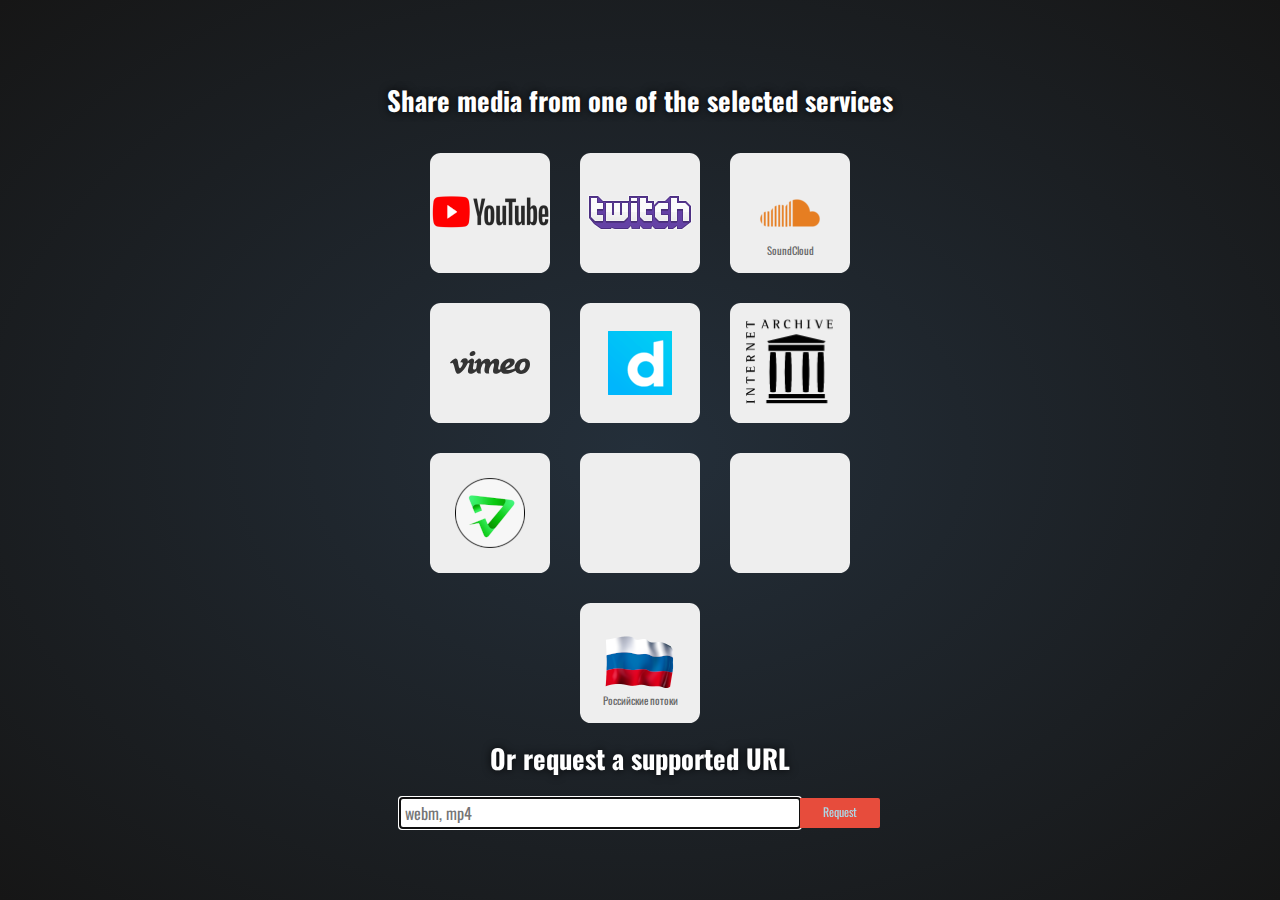
==== index.html @ d101bf5d "Rozskins-Cinema-Search" ====
<!doctype html>
<html>

<head>
    <meta charset="utf-8">
    <link rel="stylesheet" href="./styles/request.css">
</head>

<body>

    <div style="position:absolute;top:0;left:0;right:0;bottom:0;">
        <section class="content-container">

            <h1>Share media from one of the selected services</h1>

            <div class="services">

                <span class="media-service logo-youtube" data-href="https://www.youtube.com/"
                    onclick="selectService(this);" onmouseover="hoverService();">&nbsp;</span>

                <span class="media-service subtext logo-twitch" data-href="https://www.twitch.tv/"
                    onclick="selectService(this);" onmouseover="hoverService();">&nbsp;</span>

                <span class="media-service subtext logo-soundcloud" data-href="https://soundcloud.com/discover"
                    onclick="selectService(this);" onmouseover="hoverService();">SoundCloud</span>

                <span class="media-service subtext logo-vimeo" data-href="https://vimeo.com/watch"
                    onclick="selectService(this);" onmouseover="hoverService();">&nbsp;</span>

                <span class="media-service subtext logo-dailymotion" data-href="https://www.dailymotion.com/"
                    onclick="selectService(this);" onmouseover="hoverService();">&nbsp;</span>

                <span class="media-service subtext logo-archive" data-href="https://archive.org/details/movies"
                    onclick="selectService(this);" onmouseover="hoverService();">&nbsp;</span>

                <span class="media-service subtext logo-yugen" data-href="https://yugen.to"
                    onclick="selectService(this);" onmouseover="hoverService();">&nbsp;</span>
					
                <span class="media-service subtext logo-xvideos" data-href="https://xvideos.com"
                    onclick="selectService(this);" onmouseover="hoverService();">&nbsp;</span>
					
				<span class="media-service subtext logo-hentaibar" data-href="https://hentaibar.com"
                    onclick="selectService(this);" onmouseover="hoverService();">&nbsp;</span>	

                <span class="media-service subtext logo-ru" data-href="./ru.html"
                    onclick="selectService(this);" onmouseover="hoverService();">Российские потоки</span>

            </div>

            <div class="url-container">
                <h1 class="url-notice">Or request a supported URL</h1>
                <input id="urlinput" type="text" class="url-input" placeholder="webm, mp4" autofocus="true"
                    onkeydown="onUrlKeyDown(event);"><a href="javascript:requestUrl();" class="url-submit">Request</a>
            </div>

        </section>
    </div>

    <link href="https://fonts.googleapis.com/css?family=Oswald" rel="stylesheet">

    <script src="./scripts/request.js"></script>

</body>

</html>
---- styles/request.css ----
@import "./lib/normalize.css";
html,
body {
	width: 100%;
	height: 100%;
	margin: 0;
	padding: 0;
}
* {
	-webkit-box-sizing: border-box;
	box-sizing: border-box;
}
*::selection {
	background: rgba(255, 255, 255, 0.11);
}
body {
	background: -webkit-radial-gradient(
		center,
		ellipse cover,
		#242f3a 0%,
		#161616 100%
	);
	color: white;
	font-family: "Oswald", sans-serif;
}
.content-container {
	width: 100%;
	height: 100%;
	display: -webkit-box;
	-webkit-box-orient: vertical;
	-webkit-box-align: center;
	-webkit-box-pack: center;
	overflow: auto;
}
h1 {
	font-size: 20pt;
	text-shadow: 0px 0px 8px rgba(0, 0, 0, 0.88);
}
.services {
	text-align: center;
	font-size: 0;
	max-width: 540px;
}
.services:after {
	content: "";
	display: table;
	clear: both;
}
.services > .media-service {
	width: 120px;
	height: 120px;
	margin: 15px;
	display: inline-block;
	background-color: #eee;
	background-repeat: no-repeat;
	background-position: center center;
	border-radius: 8pt;
	font-size: 8pt;
	line-height: 194px;
	cursor: pointer;
	color: transparent;
}
.services > .media-service:hover {
	box-shadow: 0px 10px 33px rgba(0, 0, 0, 0.66);
}
.services > .media-service.subtext {
	color: #666;
}
.logo-youtube {
	background-image: url(../images/logos/youtube.png);
}
.logo-twitch {
	background-image: url(../images/logos/twitch.png);
}
.logo-soundcloud {
	background-image: url(../images/logos/soundcloud.png);
}
.logo-vimeo {
	background-image: url(../images/logos/vimeo.svg);
	background-size: 80px;
}
.logo-dailymotion {
	background-image: url(../images/logos/dailymotion.png);
}
.logo-archive {
	background-image: url(../images/logos/archive.png);
}
.logo-yugen {
	background-image: url(../images/logos/yugen.png);
}
.logo-vk {
	background-image: url(../images/logos/vk.png);
	background-size: 75px;
}
.logo-sibnet {
	background-image: url(../images/logos/sibnet.png);
	background-size: 75px;
}
.logo-ok {
	background-image: url(../images/logos/okru.png);
	background-size: 75px;
}
.logo-rutube {
	background-image: url(../images/logos/rutube.jpg);
	background-size: 50px;
}

.logo-ru {
	background-image: url(../images/russia.png);
}
.notice {
	text-align: center;
	color: rgba(255, 255, 255, 0.44);
	line-height: 16pt;
}
.notice a,
.notice a:visited,
.notice a:hover {
	color: rgba(0, 139, 253, 0.88);
}
.notice a:hover {
	text-decoration: none;
}
.url-notice {
	margin: 0 0 20px 0;
}
.url-container {
	width: 480px;
	text-align: center;
	margin-bottom: 10px;
}
.url-input {
	color: #000;
	left: 0;
	padding: 5px;
	height: 30px;
	width: 400px;
	float: left;
	z-index: 2;
	border: none;
	border-radius: 2px 0 0 2px;
}
.url-submit {
	display: inline-block;
	float: left;
	width: 80px;
	height: 30px;
	padding: 5px;
	background: #e74c3c;
	color: white;
	line-height: 18px;
	text-decoration: none;
	text-align: center;
	font-size: 12px;
	border: none;
	border-radius: 0 2px 2px 0;
}
.url-submit:hover {
	background: #c0392b;
}
.url-submit:active {
	background: #e74c3c;
}
@media all and (max-width: 730px) {
	.media-service {
		margin: 10px;
	}
}
@media all and (max-width: 570px) {
	h1 {
		font-size: 14pt;
	}
	.media-service {
		margin: 2px;
		width: 110px;
		height: 110px;
	}
}
a[href] {
	color: lightblue;
}
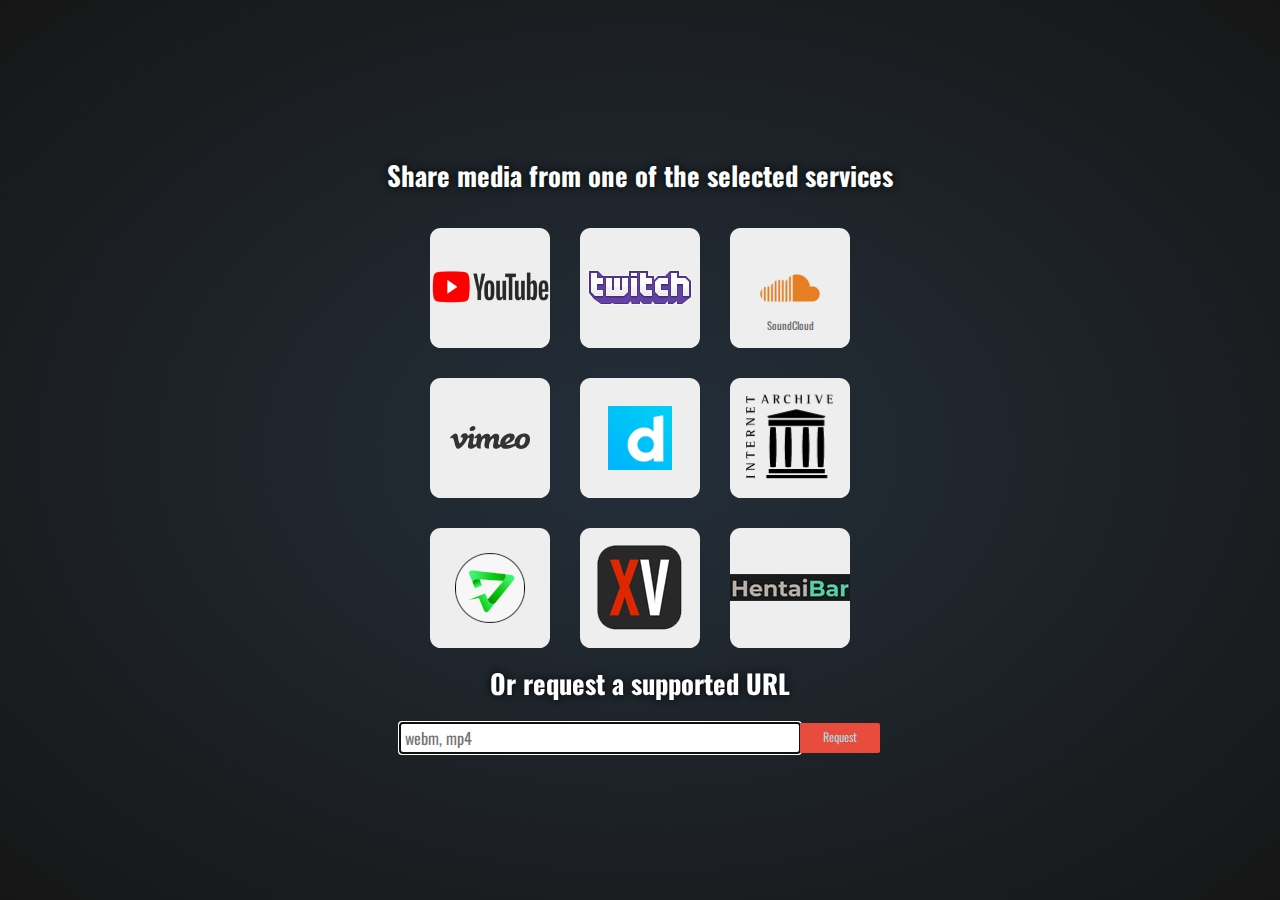
==== commit 258cab97: "Update index.html" ====
--- a/index.html
+++ b/index.html
@@ -42,8 +42,6 @@
 				<span class="media-service subtext logo-hentaibar" data-href="https://hentaibar.com"
                     onclick="selectService(this);" onmouseover="hoverService();">&nbsp;</span>	
 
-                <span class="media-service subtext logo-ru" data-href="./ru.html"
-                    onclick="selectService(this);" onmouseover="hoverService();">Российские потоки</span>
 
             </div>
 
--- a/styles/request.css
+++ b/styles/request.css
@@ -84,6 +84,12 @@
 }
 .logo-archive {
 	background-image: url(../images/logos/archive.png);
+}
+.logo-xvideos {
+	background-image: url(../images/logos/xvideos.png);
+}
+.logo-hentaibar {
+	background-image: url(../images/logos/hentaibar.jpg);
 }
 .logo-yugen {
 	background-image: url(../images/logos/yugen.png);
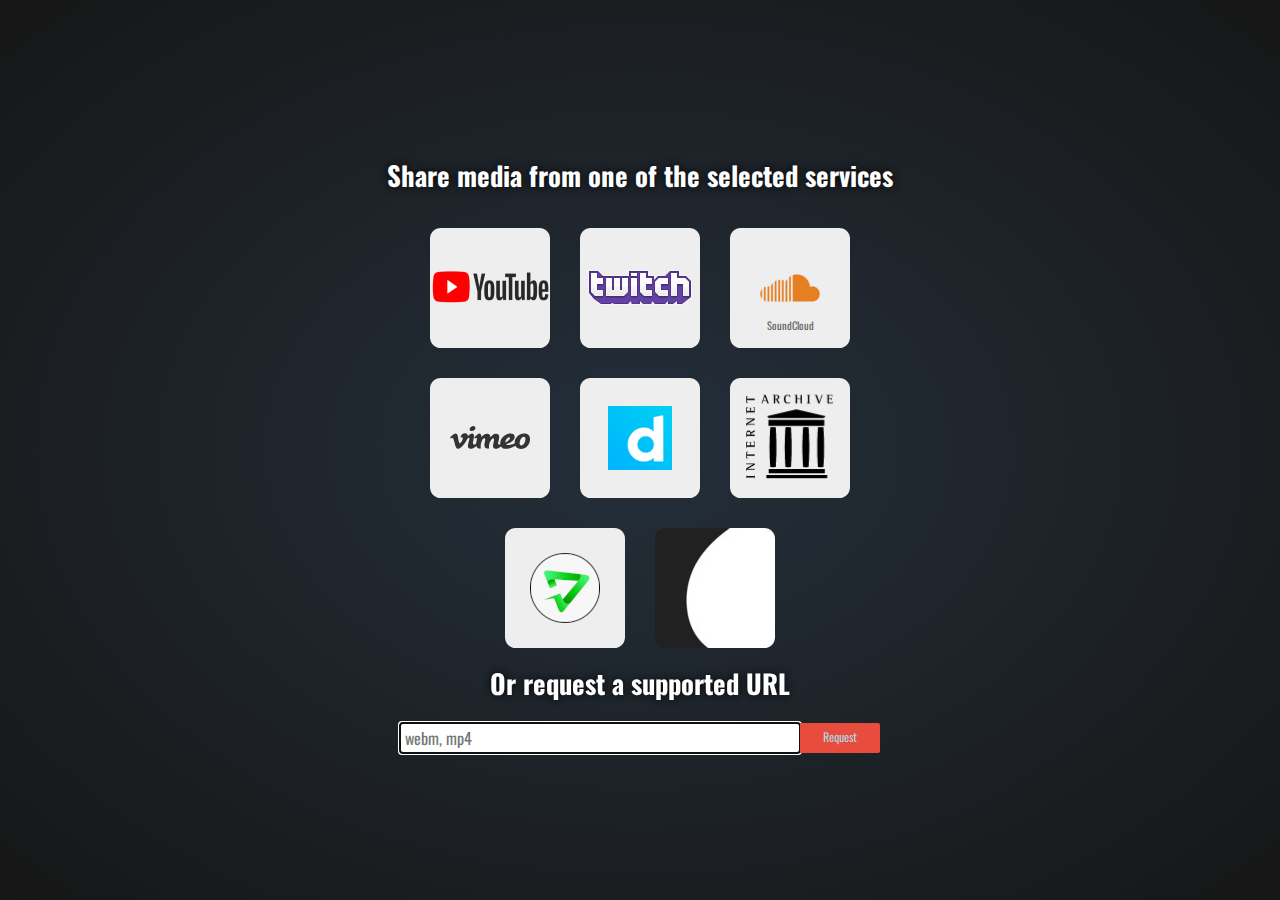
==== commit 0fb595b0: "added phub" ====
--- a/index.html
+++ b/index.html
@@ -36,12 +36,8 @@
                 <span class="media-service subtext logo-yugen" data-href="https://yugen.to"
                     onclick="selectService(this);" onmouseover="hoverService();">&nbsp;</span>
 					
-                <span class="media-service subtext logo-xvideos" data-href="https://xvideos.com"
-                    onclick="selectService(this);" onmouseover="hoverService();">&nbsp;</span>
-					
-				<span class="media-service subtext logo-hentaibar" data-href="https://hentaibar.com"
+				<span class="media-service subtext logo-adult" data-href="./adult.html"
                     onclick="selectService(this);" onmouseover="hoverService();">&nbsp;</span>	
-
 
             </div>
 
--- a/styles/request.css
+++ b/styles/request.css
@@ -85,11 +85,17 @@
 .logo-archive {
 	background-image: url(../images/logos/archive.png);
 }
+.logo-adult {
+	background-image: url(../images/logos/adult.webp);
+}
+.logo-hentaibar {
+	background-image: url(../images/logos/hentaibar.jpg);
+}
 .logo-xvideos {
 	background-image: url(../images/logos/xvideos.png);
 }
-.logo-hentaibar {
-	background-image: url(../images/logos/hentaibar.jpg);
+.logo-pornhub {
+	background-image: url(../images/logos/pornhub.png);
 }
 .logo-yugen {
 	background-image: url(../images/logos/yugen.png);
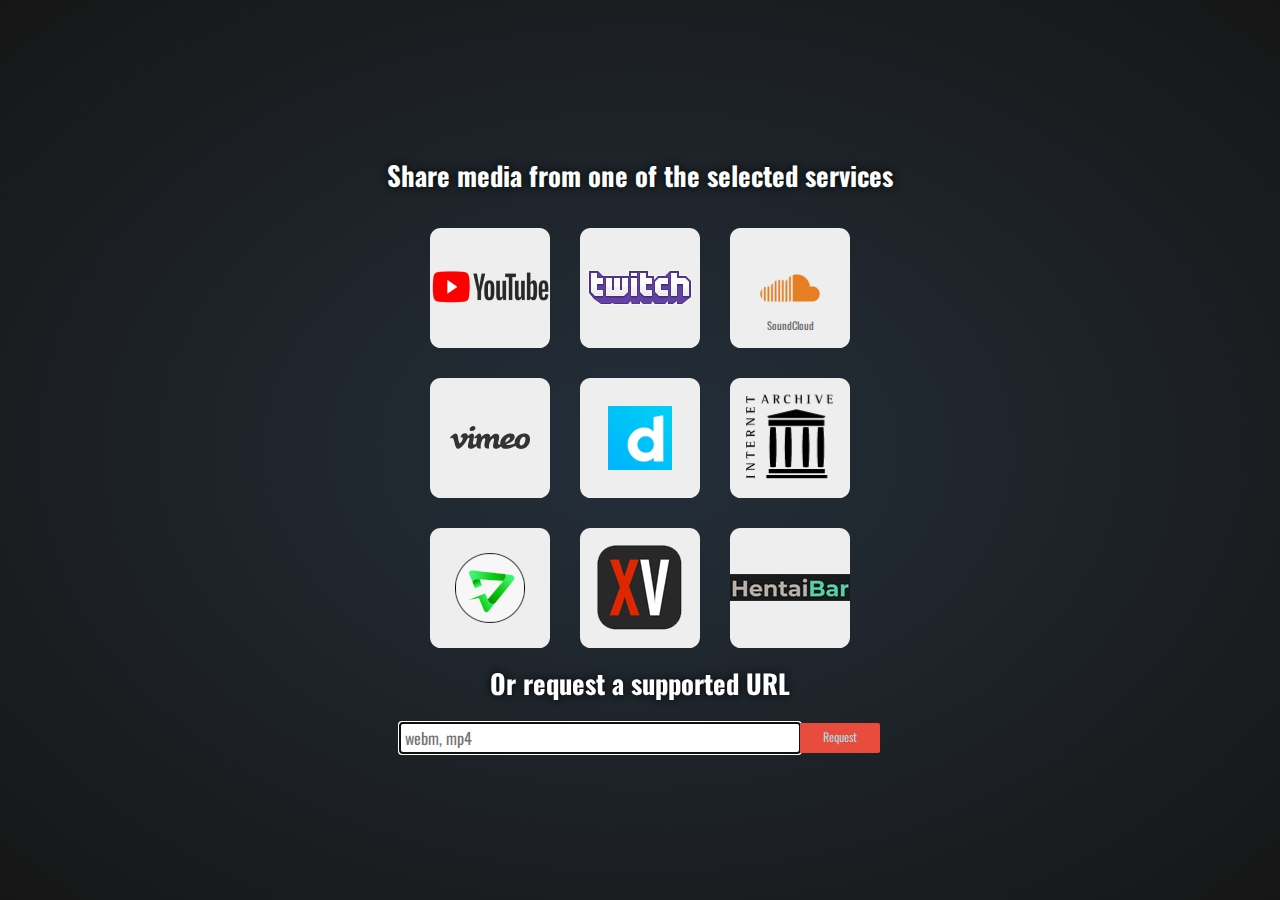
==== commit 4d7ce40f: "Merge branch 'main' of https://github.com/Rozskin/Rozskin.github.io" ====
--- a/index.html
+++ b/index.html
@@ -36,8 +36,12 @@
                 <span class="media-service subtext logo-yugen" data-href="https://yugen.to"
                     onclick="selectService(this);" onmouseover="hoverService();">&nbsp;</span>
 					
-				<span class="media-service subtext logo-adult" data-href="./adult.html"
+                <span class="media-service subtext logo-xvideos" data-href="https://xvideos.com"
+                    onclick="selectService(this);" onmouseover="hoverService();">&nbsp;</span>
+					
+		<span class="media-service subtext logo-hentaibar" data-href="https://hentaibar.com"
                     onclick="selectService(this);" onmouseover="hoverService();">&nbsp;</span>	
+
 
             </div>
 
@@ -56,4 +60,4 @@
 
 </body>
 
-</html>+</html>
--- a/styles/request.css
+++ b/styles/request.css
@@ -86,7 +86,7 @@
 	background-image: url(../images/logos/archive.png);
 }
 .logo-adult {
-	background-image: url(../images/logos/adult.webp);
+	background-image: url(../images/logos/adult.png);
 }
 .logo-hentaibar {
 	background-image: url(../images/logos/hentaibar.jpg);
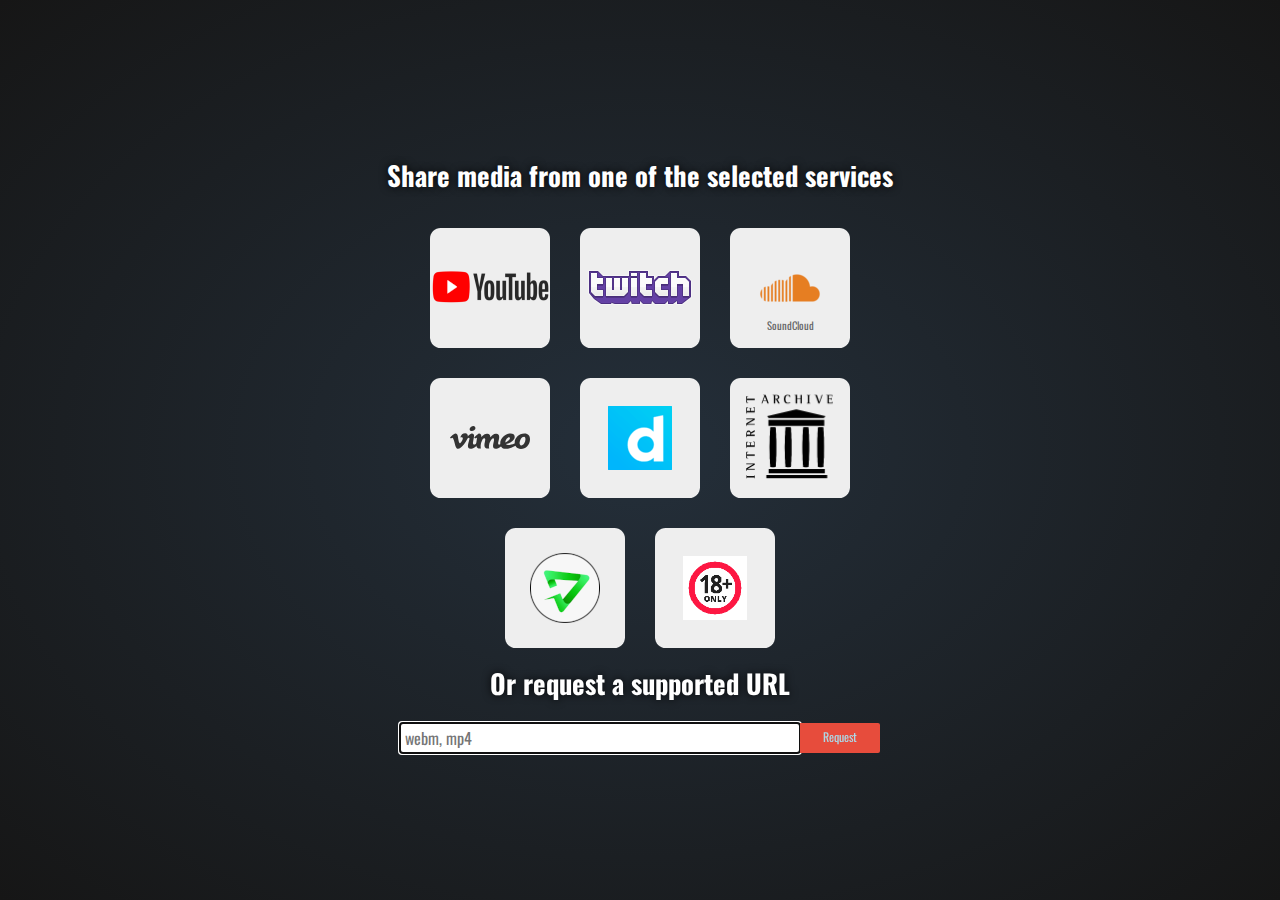
==== commit 6a149482: "fixed the fixed" ====
--- a/index.html
+++ b/index.html
@@ -36,12 +36,8 @@
                 <span class="media-service subtext logo-yugen" data-href="https://yugen.to"
                     onclick="selectService(this);" onmouseover="hoverService();">&nbsp;</span>
 					
-                <span class="media-service subtext logo-xvideos" data-href="https://xvideos.com"
-                    onclick="selectService(this);" onmouseover="hoverService();">&nbsp;</span>
-					
-		<span class="media-service subtext logo-hentaibar" data-href="https://hentaibar.com"
+				<span class="media-service subtext logo-adult" data-href="./adult.html"
                     onclick="selectService(this);" onmouseover="hoverService();">&nbsp;</span>	
-
 
             </div>
 
@@ -60,4 +56,4 @@
 
 </body>
 
-</html>
+</html>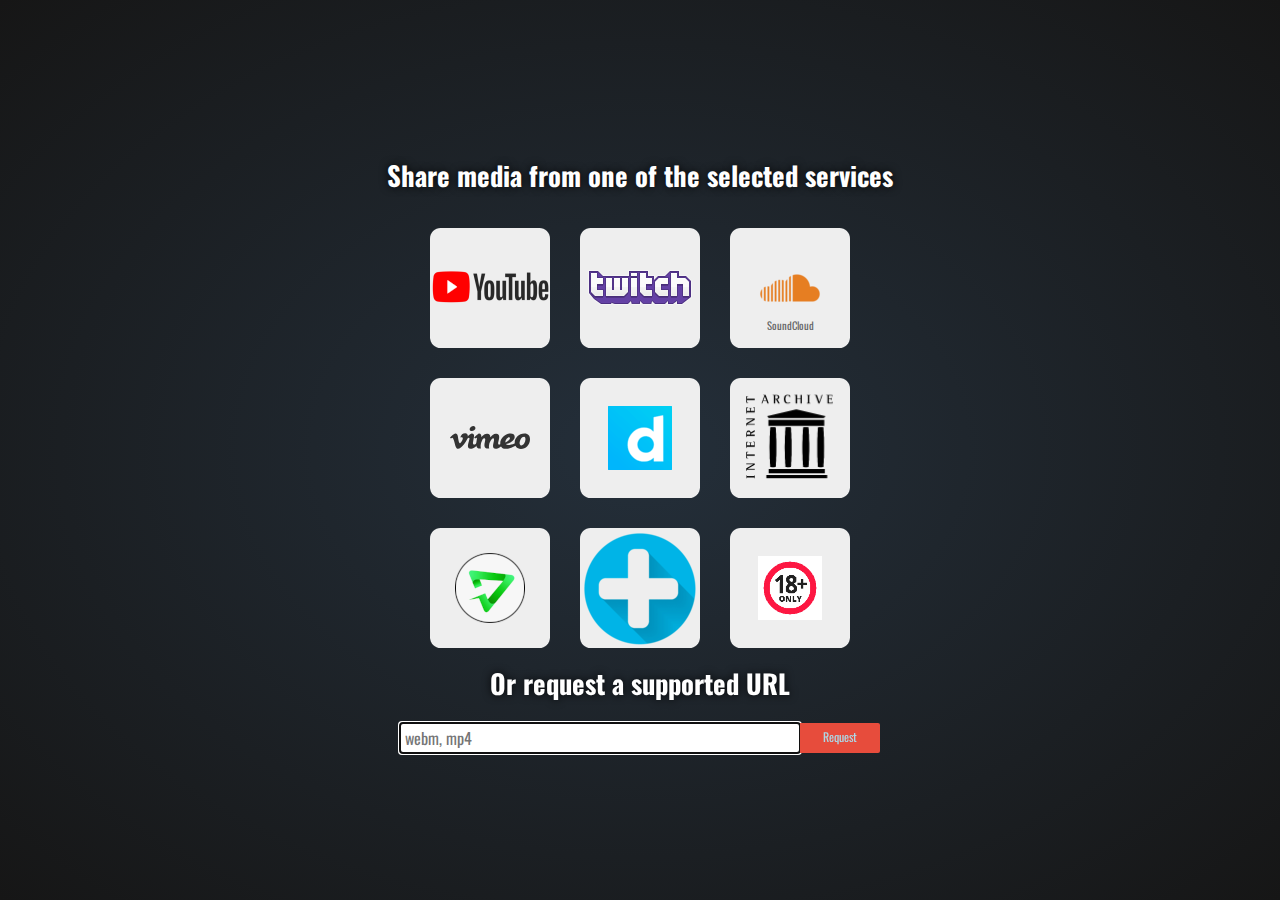
==== commit 61da3264: "added tiktok" ====
--- a/index.html
+++ b/index.html
@@ -36,6 +36,9 @@
                 <span class="media-service subtext logo-yugen" data-href="https://yugen.to"
                     onclick="selectService(this);" onmouseover="hoverService();">&nbsp;</span>
 					
+				<span class="media-service subtext logo-plusbutton" data-href="./plus.html"
+                    onclick="selectService(this);" onmouseover="hoverService();">&nbsp;</span>	
+					
 				<span class="media-service subtext logo-adult" data-href="./adult.html"
                     onclick="selectService(this);" onmouseover="hoverService();">&nbsp;</span>	
 
@@ -56,4 +59,4 @@
 
 </body>
 
-</html>+</html>
--- a/styles/request.css
+++ b/styles/request.css
@@ -116,9 +116,14 @@
 	background-image: url(../images/logos/rutube.jpg);
 	background-size: 50px;
 }
-
+.logo-plusbutton {
+	background-image: url(../images/logos/plusbutton.png);
+}
 .logo-ru {
 	background-image: url(../images/russia.png);
+}
+.logo-tiktok {
+	background-image: url(../images/logos/tiktok.png);
 }
 .notice {
 	text-align: center;
